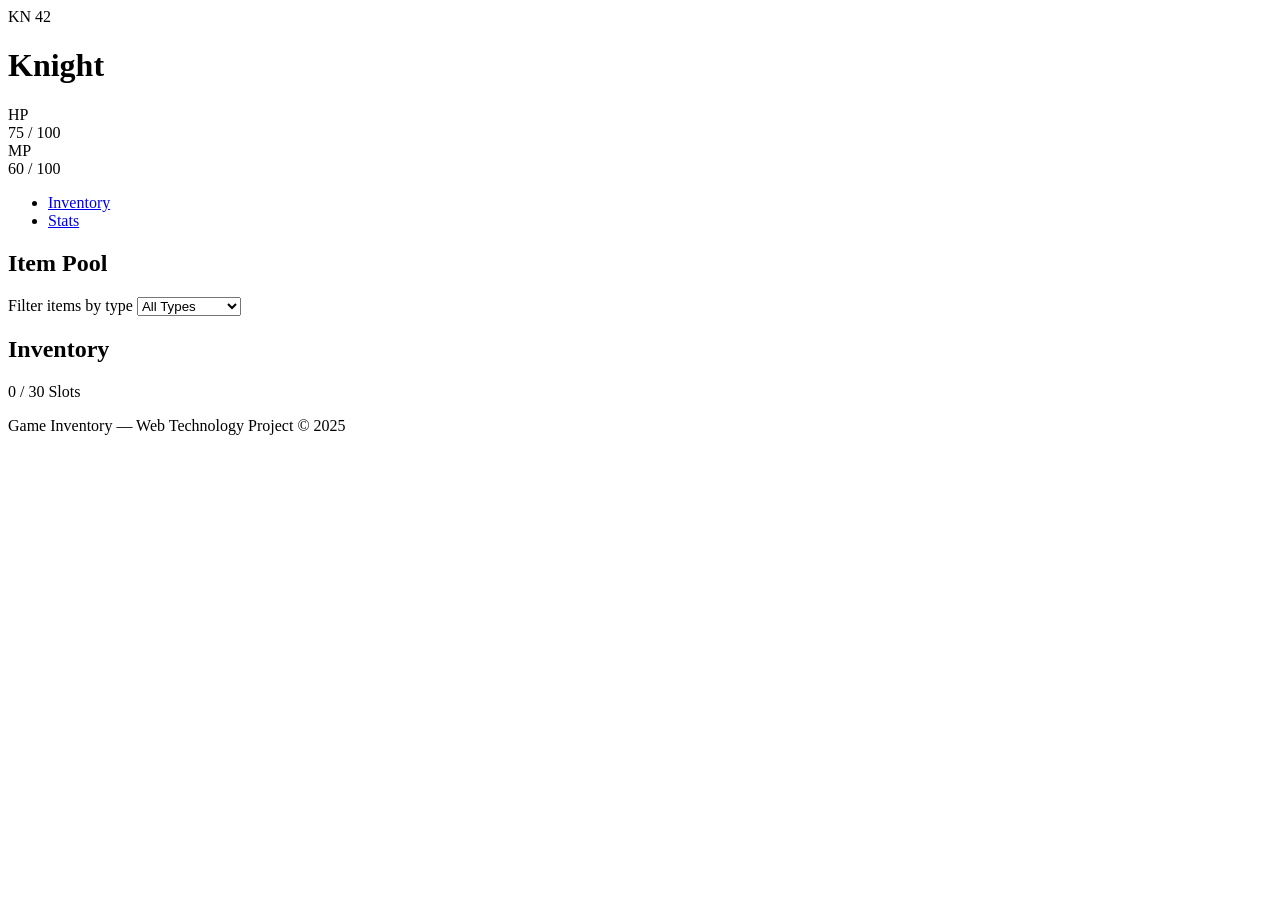
==== index.html @ 39d7048b "html: files for the start page and status page" ====
<!DOCTYPE html>
<html lang="en">

<head>
  <meta charset="UTF-8">
  <meta name="viewport" content="width=device-width, initial-scale=1.0">
  <meta name="description" content="Game Inventory - Manage your items, equipment and loot">
  <title>Game Inventory</title>

  <link rel="stylesheet" href="css/style.css">
  <link rel="stylesheet" href="css/transitions.css">
  <link rel="preconnect" href="https://fonts.googleapis.com">
  <link rel="preconnect" href="https://fonts.gstatic.com" crossorigin>
  <link
    href="https://fonts.googleapis.com/css2?family=Cinzel:wght@400;600;700&family=Exo+2:wght@300;400;500;600&display=swap"
    rel="stylesheet">
</head>

<body>

  <!-- =============================================
         HEADER — Player info bar & main navigation
         ============================================= -->
  <header class="site-header">

    <div class="player-info">
      <div class="player-avatar" aria-label="Player avatar">
        <span class="player-avatar__initials">KN</span>
        <span class="player-avatar__level" aria-label="Player level">42</span>
      </div>

      <div class="player-stats">
        <h1 class="player-stats__name">Knight</h1>

        <div class="player-stats__bars">
          <div class="stat-bar stat-bar--hp" role="meter" aria-label="Health points" aria-valuenow="75"
            aria-valuemin="0" aria-valuemax="100">
            <span class="stat-bar__label">HP</span>
            <div class="stat-bar__track">
              <div class="stat-bar__fill" style="width: 75%"></div>
            </div>
            <span class="stat-bar__value">75 / 100</span>
          </div>

          <div class="stat-bar stat-bar--mana" role="meter" aria-label="Mana points" aria-valuenow="60"
            aria-valuemin="0" aria-valuemax="100">
            <span class="stat-bar__label">MP</span>
            <div class="stat-bar__track">
              <div class="stat-bar__fill" style="width: 60%"></div>
            </div>
            <span class="stat-bar__value">60 / 100</span>
          </div>
        </div>
      </div>
    </div>

    <nav class="main-nav" aria-label="Main navigation">
      <ul class="main-nav__list">
        <li class="main-nav__item">
          <a href="index.html" class="main-nav__link main-nav__link--active" aria-current="page">
            Inventory
          </a>
        </li>
        <li class="main-nav__item">
          <a href="stats.html" class="main-nav__link">
            Stats
          </a>
        </li>
      </ul>
    </nav>

  </header>

  <!-- =============================================
         MAIN — Two-column layout: Item Pool + Inventory Grid
         ============================================= -->
  <main class="site-main">

    <!-- LEFT COLUMN: Available items to drag from -->
    <section class="item-pool" aria-labelledby="item-pool-heading">

      <div class="panel-header">
        <h2 class="panel-header__title" id="item-pool-heading">Item Pool</h2>
        <div class="panel-header__controls">
          <label for="item-filter" class="sr-only">Filter items by type</label>
          <select id="item-filter" class="filter-select" aria-label="Filter items by type">
            <option value="all">All Types</option>
            <option value="material">Materials</option>
            <option value="consumable">Consumables</option>
            <option value="weapon">Weapons</option>
            <option value="food">Food</option>
          </select>
        </div>
      </div>

      <!-- Items are injected here by data.js + inventory.js -->
      <ul class="item-pool__grid" id="item-pool-grid" aria-label="Available items">
        <!-- Dynamic content — rendered by JavaScript -->
      </ul>

    </section>

    <!-- RIGHT COLUMN: Inventory grid with draggable slots -->
    <section class="inventory" aria-labelledby="inventory-heading">

      <div class="panel-header">
        <h2 class="panel-header__title" id="inventory-heading">Inventory</h2>
        <p class="panel-header__counter">
          <span id="slot-used-count">0</span> / <span id="slot-total-count">30</span> Slots
        </p>
      </div>

      <!-- Slots are injected here by inventory.js -->
      <div class="inventory__grid" id="inventory-grid" aria-label="Inventory slots" role="grid">
        <!-- Dynamic content — rendered by JavaScript -->
      </div>

      <!-- Item detail panel — shown on click/hover of an inventory item -->
      <aside class="item-detail" id="item-detail" aria-live="polite" aria-label="Item details" hidden>
        <div class="item-detail__icon-wrapper">
          <span class="item-detail__icon" id="item-detail-icon" aria-hidden="true"></span>
        </div>
        <div class="item-detail__info">
          <h3 class="item-detail__name" id="item-detail-name"></h3>
          <p class="item-detail__type" id="item-detail-type"></p>
          <p class="item-detail__rarity" id="item-detail-rarity"></p>
          <p class="item-detail__description" id="item-detail-description"></p>
        </div>
        <button class="item-detail__close" id="item-detail-close" aria-label="Close item details">
          ✕
        </button>
      </aside>

    </section>

  </main>

  <!-- =============================================
         FOOTER
         ============================================= -->
  <footer class="site-footer">
    <p class="site-footer__text">
      Game Inventory &mdash; Web Technology Project &copy; 2025
    </p>
  </footer>

  <!-- Scripts — loaded at end of body for performance -->
  <script src="js/data.js"></script>
  <script src="js/inventory.js"></script>
  <script src="js/dragdrop.js"></script>

</body>

</html>
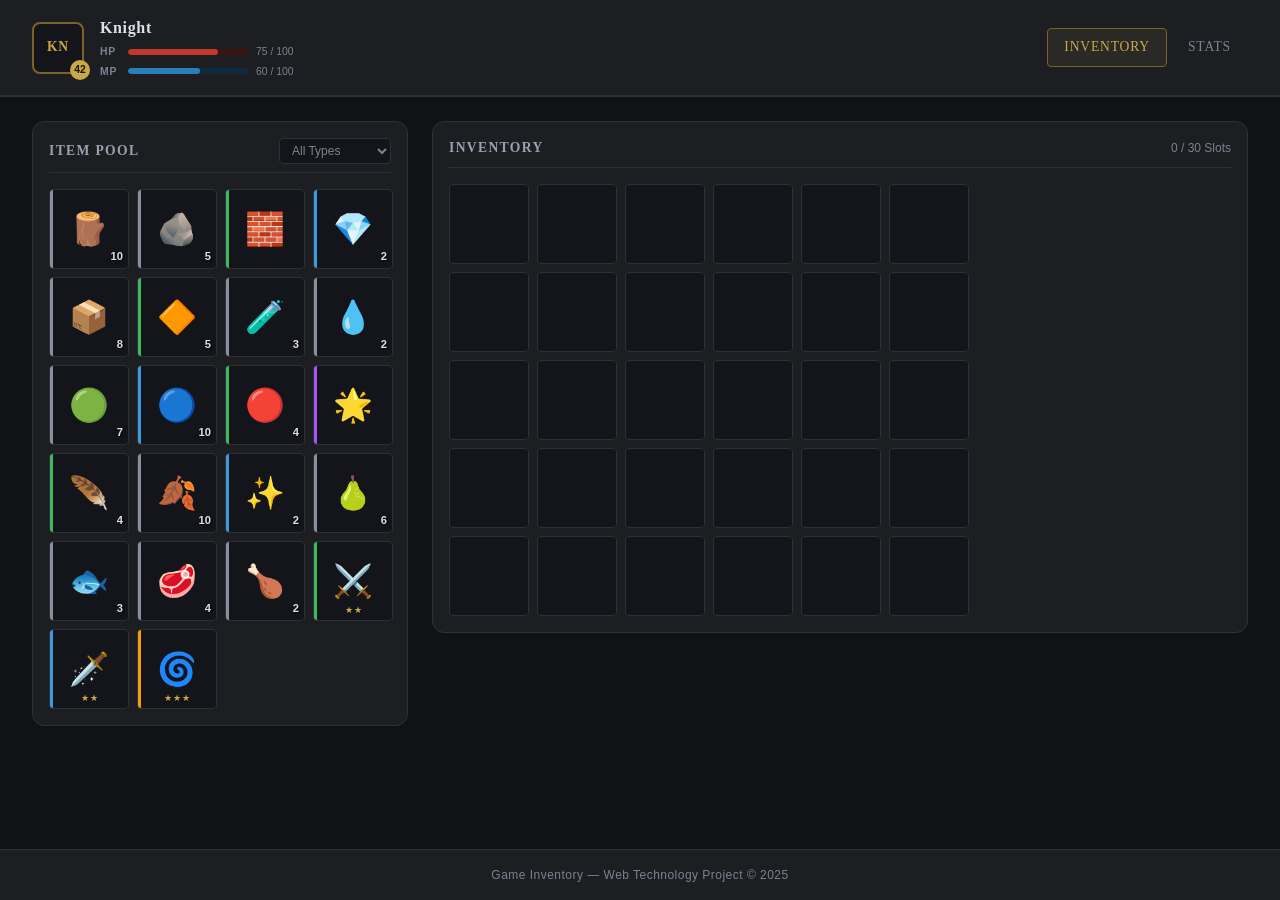
==== commit ba749ca4: "different approach to drag and drop" ====
--- a/index.html
+++ b/index.html
@@ -77,7 +77,8 @@
   <main class="site-main">
 
     <!-- LEFT COLUMN: Available items to drag from -->
-    <section class="item-pool" aria-labelledby="item-pool-heading">
+    <section class="item-pool" aria-labelledby="item-pool-heading" role="grid" ondragover="ablegenErlauben(event)"
+      ondrop="ablegen(event)">
 
       <div class="panel-header">
         <h2 class="panel-header__title" id="item-pool-heading">Item Pool</h2>
@@ -101,7 +102,8 @@
     </section>
 
     <!-- RIGHT COLUMN: Inventory grid with draggable slots -->
-    <section class="inventory" aria-labelledby="inventory-heading">
+    <section class="inventory" aria-labelledby="inventory-heading" role="grid" ondragover="ablegenErlauben(event)"
+      ondrop="ablegen(event)">
 
       <div class="panel-header">
         <h2 class="panel-header__title" id="inventory-heading">Inventory</h2>
--- a/css/style.css
+++ b/css/style.css
@@ -0,0 +1,853 @@
+/* =============================================================================
+   style.css — Game Inventory
+   Author: Bence Daniel Auer
+   Structure:
+     1.  CSS Variables (Design Tokens)
+     2.  Reset & Base
+     3.  Utility Classes
+     4.  Site Header
+     5.  Player Info & Avatar
+     6.  Stat Bars
+     7.  Main Navigation
+     8.  Main Layout (CSS Grid)
+     9.  Panel Header
+    10.  Item Pool Section
+    11.  Inventory Section & Grid
+    12.  Inventory Slot
+    13.  Item Card
+    14.  Item Detail Panel
+    15.  Footer
+    16.  Stats Page
+    17.  Media Queries
+   ============================================================================= */
+
+
+/* =============================================================================
+   1. CSS VARIABLES — single source of truth for all design tokens
+   ============================================================================= */
+
+:root {
+    /* --- Color Palette --- */
+    --color-bg-page:        #111214;
+    --color-bg-panel:       #1c1e22;
+    --color-bg-panel-alt:   #242629;
+    --color-bg-slot:        #13151a;
+    --color-bg-slot-hover:  #1a1d24;
+
+    --color-border:         #2e3038;
+    --color-border-light:   #3d4050;
+
+    --color-text-primary:   #dde1ea;
+    --color-text-secondary: #7c8292;
+    --color-text-label:     #9aa0b2;
+
+    --color-accent:         #c8a84b;   /* gold — used for headers, level badge */
+    --color-accent-dim:     #7a6228;
+
+    /* --- HP / Mana bars --- */
+    --color-hp:             #c0392b;
+    --color-hp-track:       #3a1212;
+    --color-mana:           #2980b9;
+    --color-mana-track:     #0e2a40;
+
+    /* --- Item Rarity Colors --- */
+    --rarity-common:        #8a8fa0;
+    --rarity-uncommon:      #3dba5e;
+    --rarity-rare:          #3a9bdc;
+    --rarity-epic:          #a855f7;
+    --rarity-legendary:     #f59e0b;
+
+    /* --- Spacing Scale --- */
+    --space-xs:   4px;
+    --space-sm:   8px;
+    --space-md:   16px;
+    --space-lg:   24px;
+    --space-xl:   32px;
+    --space-xxl:  48px;
+
+    /* --- Border Radius --- */
+    --radius-sm:  4px;
+    --radius-md:  8px;
+    --radius-lg:  12px;
+
+    /* --- Typography --- */
+    --font-display: 'Cinzel', Georgia, serif;
+    --font-body:    'Exo 2', 'Segoe UI', sans-serif;
+
+    /* --- Inventory Grid --- */
+    --slot-size:        80px;
+    --inventory-cols:   6;
+    --pool-cols:        4;
+}
+
+
+/* =============================================================================
+   2. RESET & BASE
+   ============================================================================= */
+
+*,
+*::before,
+*::after {
+    box-sizing: border-box;
+    margin: 0;
+    padding: 0;
+}
+
+html {
+    font-size: 16px;
+    scroll-behavior: smooth;
+}
+
+body {
+    font-family: var(--font-body);
+    font-weight: 400;
+    background-color: var(--color-bg-page);
+    color: var(--color-text-primary);
+    min-height: 100vh;
+    display: flex;
+    flex-direction: column;
+    line-height: 1.5;
+}
+
+ul {
+    list-style: none;
+}
+
+a {
+    color: inherit;
+    text-decoration: none;
+}
+
+img {
+    display: block;
+    max-width: 100%;
+}
+
+button {
+    font-family: var(--font-body);
+    cursor: pointer;
+    border: none;
+    background: none;
+}
+
+select {
+    font-family: var(--font-body);
+}
+
+
+/* =============================================================================
+   3. UTILITY CLASSES
+   ============================================================================= */
+
+/* Visually hidden — for screen readers only (accessibility) */
+.sr-only {
+    position: absolute;
+    width: 1px;
+    height: 1px;
+    padding: 0;
+    margin: -1px;
+    overflow: hidden;
+    clip: rect(0, 0, 0, 0);
+    white-space: nowrap;
+    border: 0;
+}
+
+.section-title {
+    font-family: var(--font-display);
+    font-size: 1.25rem;
+    color: var(--color-accent);
+    margin-bottom: var(--space-lg);
+    letter-spacing: 0.05em;
+    text-transform: uppercase;
+}
+
+
+/* =============================================================================
+   4. SITE HEADER
+   ============================================================================= */
+
+.site-header {
+    display: flex;
+    align-items: center;
+    justify-content: space-between;
+    gap: var(--space-lg);
+    padding: var(--space-md) var(--space-xl);
+    background-color: var(--color-bg-panel);
+    border-bottom: 2px solid var(--color-border);
+    position: sticky;
+    top: 0;
+    z-index: 100;
+}
+
+
+/* =============================================================================
+   5. PLAYER INFO & AVATAR
+   ============================================================================= */
+
+.player-info {
+    display: flex;
+    align-items: center;
+    gap: var(--space-md);
+    flex-shrink: 0;
+}
+
+.player-avatar {
+    position: relative;
+    width: 52px;
+    height: 52px;
+    background-color: var(--color-bg-slot);
+    border: 2px solid var(--color-accent-dim);
+    border-radius: var(--radius-md);
+    display: flex;
+    align-items: center;
+    justify-content: center;
+    flex-shrink: 0;
+}
+
+.player-avatar__initials {
+    font-family: var(--font-display);
+    font-size: 0.85rem;
+    font-weight: 700;
+    color: var(--color-accent);
+    letter-spacing: 0.05em;
+}
+
+.player-avatar__level {
+    position: absolute;
+    bottom: -8px;
+    right: -8px;
+    background-color: var(--color-accent);
+    color: #1a1300;
+    font-size: 0.65rem;
+    font-weight: 700;
+    width: 20px;
+    height: 20px;
+    border-radius: 50%;
+    display: flex;
+    align-items: center;
+    justify-content: center;
+    font-family: var(--font-body);
+}
+
+.player-stats {
+    display: flex;
+    flex-direction: column;
+    gap: var(--space-xs);
+}
+
+.player-stats__name {
+    font-family: var(--font-display);
+    font-size: 1rem;
+    font-weight: 600;
+    color: var(--color-text-primary);
+    letter-spacing: 0.04em;
+}
+
+.player-stats__bars {
+    display: flex;
+    flex-direction: column;
+    gap: var(--space-xs);
+}
+
+
+/* =============================================================================
+   6. STAT BARS (HP / Mana)
+   ============================================================================= */
+
+.stat-bar {
+    display: flex;
+    align-items: center;
+    gap: var(--space-sm);
+}
+
+.stat-bar__label {
+    font-size: 0.65rem;
+    font-weight: 600;
+    letter-spacing: 0.08em;
+    color: var(--color-text-secondary);
+    width: 20px;
+    text-transform: uppercase;
+}
+
+.stat-bar__track {
+    width: 120px;
+    height: 6px;
+    border-radius: 3px;
+    overflow: hidden;
+    flex-shrink: 0;
+}
+
+.stat-bar--hp .stat-bar__track {
+    background-color: var(--color-hp-track);
+}
+
+.stat-bar--mana .stat-bar__track {
+    background-color: var(--color-mana-track);
+}
+
+.stat-bar__fill {
+    height: 100%;
+    border-radius: 3px;
+}
+
+.stat-bar--hp .stat-bar__fill {
+    background-color: var(--color-hp);
+}
+
+.stat-bar--mana .stat-bar__fill {
+    background-color: var(--color-mana);
+}
+
+.stat-bar__value {
+    font-size: 0.65rem;
+    color: var(--color-text-secondary);
+    white-space: nowrap;
+}
+
+
+/* =============================================================================
+   7. MAIN NAVIGATION
+   ============================================================================= */
+
+.main-nav {
+    flex-shrink: 0;
+}
+
+.main-nav__list {
+    display: flex;
+    gap: var(--space-xs);
+    align-items: center;
+}
+
+.main-nav__link {
+    display: block;
+    padding: var(--space-sm) var(--space-md);
+    border-radius: var(--radius-sm);
+    font-size: 0.85rem;
+    font-weight: 500;
+    font-family: var(--font-display);
+    letter-spacing: 0.06em;
+    color: var(--color-text-secondary);
+    border: 1px solid transparent;
+    text-transform: uppercase;
+}
+
+.main-nav__link--active {
+    color: var(--color-accent);
+    border-color: var(--color-accent-dim);
+    background-color: rgba(200, 168, 75, 0.08);
+}
+
+
+/* =============================================================================
+   8. MAIN LAYOUT — CSS Grid (required by assignment)
+   ============================================================================= */
+
+.site-main {
+    display: grid;
+    grid-template-columns: auto 1fr;
+    gap: var(--space-lg);
+    padding: var(--space-lg) var(--space-xl);
+    flex: 1;
+    align-items: start;
+}
+
+/* Stats page uses a single-column layout */
+.site-main--stats {
+    grid-template-columns: 1fr;
+    max-width: 900px;
+    margin: 0 auto;
+    width: 100%;
+}
+
+
+/* =============================================================================
+   9. PANEL HEADER (shared between Item Pool & Inventory sections)
+   ============================================================================= */
+
+.panel-header {
+    display: flex;
+    align-items: center;
+    justify-content: space-between;
+    margin-bottom: var(--space-md);
+    padding-bottom: var(--space-sm);
+    border-bottom: 1px solid var(--color-border);
+}
+
+.panel-header__title {
+    font-family: var(--font-display);
+    font-size: 0.85rem;
+    font-weight: 600;
+    letter-spacing: 0.1em;
+    text-transform: uppercase;
+    color: var(--color-text-label);
+}
+
+.panel-header__counter {
+    font-size: 0.75rem;
+    color: var(--color-text-secondary);
+}
+
+.filter-select {
+    background-color: var(--color-bg-slot);
+    color: var(--color-text-secondary);
+    border: 1px solid var(--color-border);
+    border-radius: var(--radius-sm);
+    padding: var(--space-xs) var(--space-sm);
+    font-size: 0.75rem;
+    outline: none;
+    cursor: pointer;
+}
+
+
+/* =============================================================================
+   10. ITEM POOL SECTION
+   ============================================================================= */
+
+.item-pool {
+    background-color: var(--color-bg-panel);
+    border: 1px solid var(--color-border);
+    border-radius: var(--radius-lg);
+    padding: var(--space-md);
+    width: calc(var(--slot-size) * var(--pool-cols) + var(--space-sm) * (var(--pool-cols) - 1) + var(--space-md) * 2);
+    align-self: start;
+    position: sticky;
+    top: calc(68px + var(--space-lg));  /* below sticky header */
+}
+
+.item-pool__grid {
+    display: grid;
+    grid-template-columns: repeat(var(--pool-cols), var(--slot-size));
+    gap: var(--space-sm);
+}
+
+
+/* =============================================================================
+   11. INVENTORY SECTION & GRID
+   ============================================================================= */
+
+.inventory {
+    background-color: var(--color-bg-panel);
+    border: 1px solid var(--color-border);
+    border-radius: var(--radius-lg);
+    padding: var(--space-md);
+}
+
+.inventory__grid {
+    display: grid;
+    grid-template-columns: repeat(var(--inventory-cols), var(--slot-size));
+    gap: var(--space-sm);
+}
+
+
+/* =============================================================================
+   12. INVENTORY SLOT
+   ============================================================================= */
+
+.slot {
+    width: var(--slot-size);
+    height: var(--slot-size);
+    background-color: var(--color-bg-slot);
+    border: 1px solid var(--color-border);
+    border-radius: var(--radius-sm);
+    display: flex;
+    align-items: center;
+    justify-content: center;
+    position: relative;
+    overflow: hidden;
+}
+
+/* Slot that currently contains an item */
+.slot--occupied {
+    border-color: var(--color-border-light);
+}
+
+/* Slot being dragged over — class added by JS */
+.slot--drag-over {
+    border-color: var(--color-accent);
+    background-color: var(--color-bg-slot-hover);
+}
+
+/* Slot that cannot accept a drop */
+.slot--drag-reject {
+    border-color: var(--color-hp);
+}
+
+
+/* =============================================================================
+   13. ITEM CARD (inside pool list & inventory slots)
+   ============================================================================= */
+
+.item-card {
+    width: var(--slot-size);
+    height: var(--slot-size);
+    position: relative;
+    cursor: grab;
+    border-radius: var(--radius-sm);
+    overflow: hidden;
+    display: flex;
+    align-items: center;
+    justify-content: center;
+    background-color: var(--color-bg-slot);
+    border: 1px solid var(--color-border);
+}
+
+.item-card:active {
+    cursor: grabbing;
+}
+
+.item-card__icon {
+    font-size: 2rem;
+    line-height: 1;
+    pointer-events: none;
+    user-select: none;
+}
+
+.item-detail__icon {
+    font-size: 2.5rem;
+    line-height: 1;
+    user-select: none;
+}
+
+/* Quantity badge — bottom-right corner */
+.item-card__quantity {
+    position: absolute;
+    bottom: 3px;
+    right: 5px;
+    font-size: 0.7rem;
+    font-weight: 600;
+    color: var(--color-text-primary);
+    text-shadow: 1px 1px 2px #000;
+    pointer-events: none;
+}
+
+/* Star rating — bottom-center (for weapons) */
+.item-card__stars {
+    position: absolute;
+    bottom: 3px;
+    left: 50%;
+    transform: translateX(-50%);
+    display: flex;
+    gap: 1px;
+    pointer-events: none;
+}
+
+.item-card__star {
+    font-size: 0.55rem;
+    color: var(--color-accent);
+}
+
+/* Top-left rarity indicator stripe */
+.item-card::before {
+    content: '';
+    position: absolute;
+    top: 0;
+    left: 0;
+    width: 3px;
+    height: 100%;
+}
+
+.item-card--common::before    { background-color: var(--rarity-common); }
+.item-card--uncommon::before  { background-color: var(--rarity-uncommon); }
+.item-card--rare::before      { background-color: var(--rarity-rare); }
+.item-card--epic::before      { background-color: var(--rarity-epic); }
+.item-card--legendary::before { background-color: var(--rarity-legendary); }
+
+/* Selected state — when clicking for detail view */
+.item-card--selected {
+    border-color: var(--color-accent);
+    box-shadow: 0 0 0 1px var(--color-accent-dim);
+}
+
+
+/* =============================================================================
+   14. ITEM DETAIL PANEL
+   ============================================================================= */
+
+.item-detail {
+    display: flex;
+    align-items: flex-start;
+    gap: var(--space-md);
+    margin-top: var(--space-md);
+    padding: var(--space-md);
+    background-color: var(--color-bg-panel-alt);
+    border: 1px solid var(--color-border-light);
+    border-radius: var(--radius-md);
+    position: relative;
+}
+
+/* hidden attribute overrides display — JS removes [hidden] to show */
+.item-detail[hidden] {
+    display: none;
+}
+
+.item-detail__icon-wrapper {
+    flex-shrink: 0;
+    width: 64px;
+    height: 64px;
+    background-color: var(--color-bg-slot);
+    border: 1px solid var(--color-border);
+    border-radius: var(--radius-sm);
+    display: flex;
+    align-items: center;
+    justify-content: center;
+}
+
+.item-detail__info {
+    flex: 1;
+    min-width: 0;
+}
+
+.item-detail__name {
+    font-family: var(--font-display);
+    font-size: 0.95rem;
+    font-weight: 600;
+    color: var(--color-text-primary);
+    margin-bottom: var(--space-xs);
+}
+
+.item-detail__type,
+.item-detail__rarity {
+    font-size: 0.75rem;
+    color: var(--color-text-secondary);
+    text-transform: uppercase;
+    letter-spacing: 0.05em;
+}
+
+.item-detail__rarity { margin-bottom: var(--space-sm); }
+
+.item-detail__description {
+    font-size: 0.8rem;
+    color: var(--color-text-label);
+    line-height: 1.6;
+}
+
+/* Rarity-colored name */
+.item-detail__rarity--common    { color: var(--rarity-common); }
+.item-detail__rarity--uncommon  { color: var(--rarity-uncommon); }
+.item-detail__rarity--rare      { color: var(--rarity-rare); }
+.item-detail__rarity--epic      { color: var(--rarity-epic); }
+.item-detail__rarity--legendary { color: var(--rarity-legendary); }
+
+.item-detail__close {
+    position: absolute;
+    top: var(--space-sm);
+    right: var(--space-sm);
+    color: var(--color-text-secondary);
+    font-size: 0.85rem;
+    width: 24px;
+    height: 24px;
+    display: flex;
+    align-items: center;
+    justify-content: center;
+    border-radius: var(--radius-sm);
+}
+
+
+/* =============================================================================
+   15. FOOTER
+   ============================================================================= */
+
+.site-footer {
+    padding: var(--space-md) var(--space-xl);
+    background-color: var(--color-bg-panel);
+    border-top: 1px solid var(--color-border);
+    text-align: center;
+}
+
+.site-footer__text {
+    font-size: 0.75rem;
+    color: var(--color-text-secondary);
+    letter-spacing: 0.04em;
+}
+
+
+/* =============================================================================
+   16. STATS PAGE
+   ============================================================================= */
+
+.stats-cards {
+    display: grid;
+    grid-template-columns: repeat(auto-fit, minmax(160px, 1fr));
+    gap: var(--space-md);
+    margin-bottom: var(--space-xl);
+}
+
+.stat-card {
+    background-color: var(--color-bg-panel);
+    border: 1px solid var(--color-border);
+    border-radius: var(--radius-md);
+    padding: var(--space-md);
+    text-align: center;
+}
+
+.stat-card__value {
+    font-family: var(--font-display);
+    font-size: 2rem;
+    font-weight: 700;
+    color: var(--color-accent);
+    line-height: 1;
+    margin-bottom: var(--space-xs);
+}
+
+.stat-card__label {
+    font-size: 0.75rem;
+    color: var(--color-text-secondary);
+    text-transform: uppercase;
+    letter-spacing: 0.06em;
+}
+
+.stats-overview,
+.stats-breakdown,
+.stats-rarity {
+    margin-bottom: var(--space-xl);
+}
+
+.table-wrapper {
+    overflow-x: auto;
+}
+
+.stats-table {
+    width: 100%;
+    border-collapse: collapse;
+    font-size: 0.85rem;
+}
+
+.stats-table th,
+.stats-table td {
+    padding: var(--space-sm) var(--space-md);
+    text-align: left;
+    border-bottom: 1px solid var(--color-border);
+}
+
+.stats-table th {
+    font-family: var(--font-display);
+    font-size: 0.7rem;
+    letter-spacing: 0.08em;
+    text-transform: uppercase;
+    color: var(--color-text-secondary);
+    background-color: var(--color-bg-panel);
+}
+
+.stats-table td {
+    color: var(--color-text-primary);
+    background-color: var(--color-bg-panel-alt);
+}
+
+.rarity-list {
+    display: flex;
+    flex-direction: column;
+    gap: var(--space-sm);
+}
+
+.rarity-item {
+    display: flex;
+    align-items: center;
+    gap: var(--space-md);
+    padding: var(--space-sm) var(--space-md);
+    background-color: var(--color-bg-panel);
+    border: 1px solid var(--color-border);
+    border-radius: var(--radius-sm);
+}
+
+.rarity-item__dot {
+    width: 10px;
+    height: 10px;
+    border-radius: 50%;
+    flex-shrink: 0;
+}
+
+.rarity-item__name {
+    font-size: 0.85rem;
+    font-weight: 500;
+    flex: 1;
+    text-transform: capitalize;
+}
+
+.rarity-item__count {
+    font-family: var(--font-display);
+    font-size: 0.85rem;
+    color: var(--color-text-secondary);
+}
+
+
+/* =============================================================================
+   17. MEDIA QUERIES — Responsive Design
+   ============================================================================= */
+
+/* --- Tablet: 1024px and below --- */
+@media (max-width: 1024px) {
+    :root {
+        --slot-size: 70px;
+        --inventory-cols: 5;
+        --pool-cols: 3;
+    }
+
+    .site-main {
+        grid-template-columns: 1fr;
+        padding: var(--space-md);
+    }
+
+    .item-pool {
+        position: static;  /* no longer sticky on tablet */
+        width: 100%;
+    }
+
+    .item-pool__grid {
+        grid-template-columns: repeat(auto-fill, minmax(var(--slot-size), 1fr));
+    }
+
+    .inventory__grid {
+        grid-template-columns: repeat(var(--inventory-cols), var(--slot-size));
+    }
+}
+
+/* --- Mobile: 640px and below --- */
+@media (max-width: 640px) {
+    :root {
+        --slot-size: 60px;
+        --inventory-cols: 4;
+        --pool-cols: 4;
+    }
+
+    .site-header {
+        flex-direction: column;
+        align-items: flex-start;
+        padding: var(--space-sm) var(--space-md);
+        gap: var(--space-sm);
+    }
+
+    .stat-bar__track {
+        width: 80px;
+    }
+
+    .stat-bar__value {
+        display: none;  /* hide number on very small screens */
+    }
+
+    .main-nav__link {
+        font-size: 0.75rem;
+        padding: var(--space-xs) var(--space-sm);
+    }
+
+    .site-main {
+        padding: var(--space-sm);
+        gap: var(--space-sm);
+    }
+
+    .inventory__grid {
+        grid-template-columns: repeat(var(--inventory-cols), var(--slot-size));
+    }
+
+    .item-detail {
+        flex-direction: column;
+    }
+}
+
+/* --- Small Mobile: 400px and below --- */
+@media (max-width: 400px) {
+    :root {
+        --slot-size: 56px;
+        --inventory-cols: 4;
+    }
+}
--- a/css/transitions.css
+++ b/css/transitions.css
@@ -0,0 +1,182 @@
+/* =============================================================================
+   transitions.css — CSS Special Task 04
+   CSS-Transitions für komplexe Hover- & Fokus-Effekte
+   
+   NOTE: This file is the CSS Special Task (Assignment 04).
+   All hover and focus effects live here, separated from layout CSS.
+   This separation will be explained during the final presentation.
+
+   Contents:
+     1.  Navigation Link Transitions
+     2.  Item Card Hover Effects
+     3.  Slot Hover & Focus Effects
+     4.  Item Detail Close Button
+     5.  Filter Select Focus
+     6.  Rarity Glow Animations (@keyframes)
+   ============================================================================= */
+
+
+/* =============================================================================
+   1. NAVIGATION LINK TRANSITIONS
+   ============================================================================= */
+
+.main-nav__link {
+    transition:
+        color           0.2s ease,
+        border-color    0.2s ease,
+        background-color 0.2s ease;
+}
+
+.main-nav__link:hover {
+    color: var(--color-text-primary);
+    border-color: var(--color-border-light);
+    background-color: rgba(255, 255, 255, 0.04);
+}
+
+.main-nav__link:focus-visible {
+    outline: 2px solid var(--color-accent);
+    outline-offset: 2px;
+}
+
+
+/* =============================================================================
+   2. ITEM CARD HOVER EFFECTS
+   ============================================================================= */
+
+.item-card {
+    transition:
+        transform       0.18s ease,
+        border-color    0.18s ease,
+        box-shadow      0.18s ease;
+}
+
+.item-card:hover {
+    transform: translateY(-3px) scale(1.06);
+    border-color: var(--color-border-light);
+    z-index: 10;
+}
+
+/* Rarity-specific glow on hover */
+.item-card--common:hover {
+    box-shadow: 0 4px 16px rgba(138, 143, 160, 0.25);
+}
+
+.item-card--uncommon:hover {
+    box-shadow: 0 4px 20px rgba(61, 186, 94, 0.3);
+    border-color: var(--rarity-uncommon);
+}
+
+.item-card--rare:hover {
+    box-shadow: 0 4px 20px rgba(58, 155, 220, 0.35);
+    border-color: var(--rarity-rare);
+}
+
+.item-card--epic:hover {
+    box-shadow: 0 4px 24px rgba(168, 85, 247, 0.4);
+    border-color: var(--rarity-epic);
+}
+
+.item-card--legendary:hover {
+    box-shadow: 0 4px 28px rgba(245, 158, 11, 0.45);
+    border-color: var(--rarity-legendary);
+}
+
+/* Focus state — same effect as hover for keyboard users */
+.item-card:focus-visible {
+    outline: none;
+    transform: translateY(-3px) scale(1.06);
+    border-color: var(--color-accent);
+    box-shadow: 0 0 0 2px var(--color-accent-dim), 0 4px 20px rgba(200, 168, 75, 0.3);
+}
+
+
+/* =============================================================================
+   3. SLOT HOVER & FOCUS EFFECTS
+   ============================================================================= */
+
+.slot {
+    transition:
+        border-color     0.15s ease,
+        background-color 0.15s ease,
+        box-shadow       0.15s ease;
+}
+
+.slot:hover {
+    border-color: var(--color-border-light);
+    background-color: var(--color-bg-slot-hover);
+}
+
+.slot:focus-visible {
+    outline: none;
+    border-color: var(--color-accent);
+    box-shadow: 0 0 0 1px var(--color-accent-dim);
+}
+
+/* Drag-over state — animated border */
+.slot--drag-over {
+    animation: slot-pulse 0.8s ease infinite alternate;
+}
+
+@keyframes slot-pulse {
+    from {
+        border-color: var(--color-accent);
+        box-shadow: 0 0 6px rgba(200, 168, 75, 0.3);
+    }
+    to {
+        border-color: var(--rarity-legendary);
+        box-shadow: 0 0 14px rgba(200, 168, 75, 0.55);
+    }
+}
+
+
+/* =============================================================================
+   4. ITEM DETAIL CLOSE BUTTON
+   ============================================================================= */
+
+.item-detail__close {
+    transition:
+        color            0.15s ease,
+        background-color 0.15s ease;
+}
+
+.item-detail__close:hover {
+    color: var(--color-text-primary);
+    background-color: rgba(255, 255, 255, 0.08);
+}
+
+.item-detail__close:focus-visible {
+    outline: 2px solid var(--color-accent);
+    outline-offset: 2px;
+}
+
+
+/* =============================================================================
+   5. FILTER SELECT FOCUS
+   ============================================================================= */
+
+.filter-select {
+    transition:
+        border-color    0.15s ease,
+        box-shadow      0.15s ease;
+}
+
+.filter-select:hover {
+    border-color: var(--color-border-light);
+}
+
+.filter-select:focus {
+    border-color: var(--color-accent-dim);
+    box-shadow: 0 0 0 2px rgba(200, 168, 75, 0.15);
+    outline: none;
+}
+
+/* =============================================================================
+   7. DRAGGING STATE — used by dragdrop.js
+   ============================================================================= */
+
+/* Card being dragged — reduces opacity so the ghost is visible */
+.item-card--dragging {
+    opacity: 0.4;
+    transform: scale(0.95);
+    transition: opacity 0.1s ease, transform 0.1s ease;
+}
